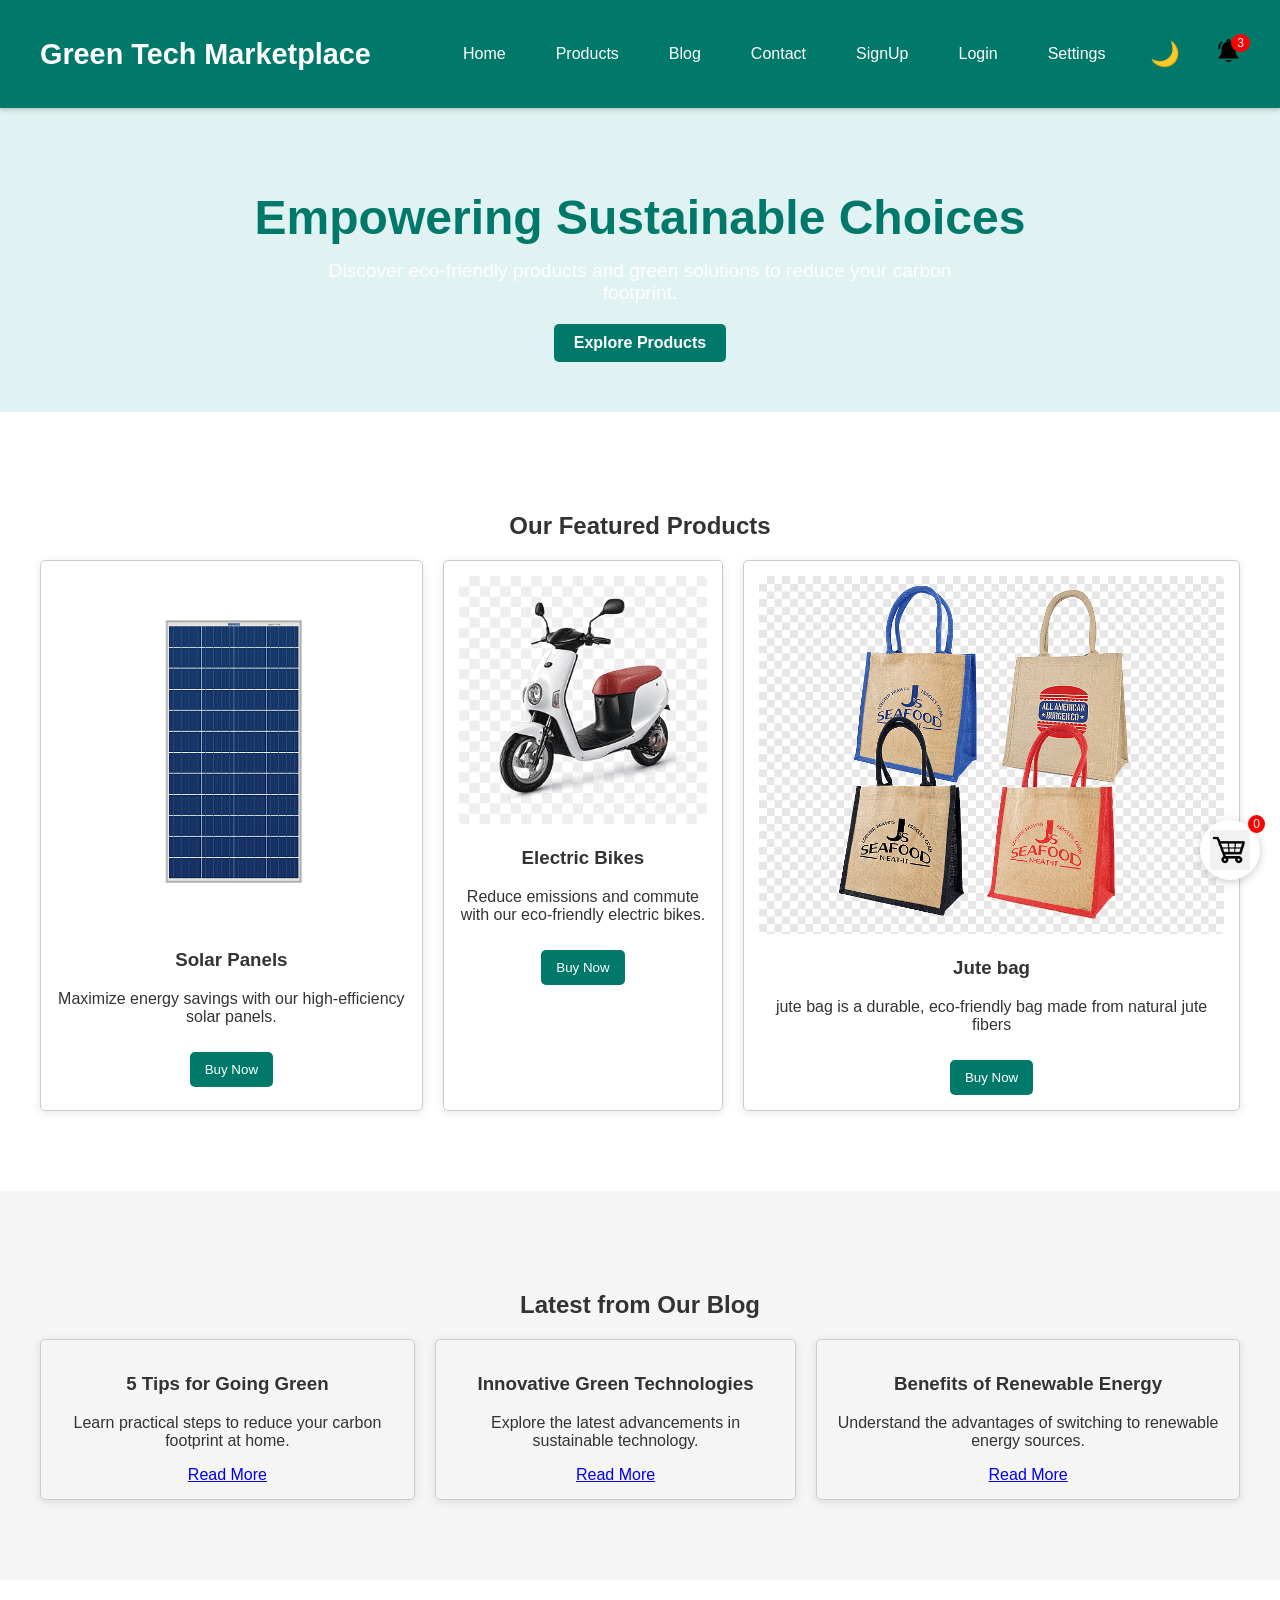
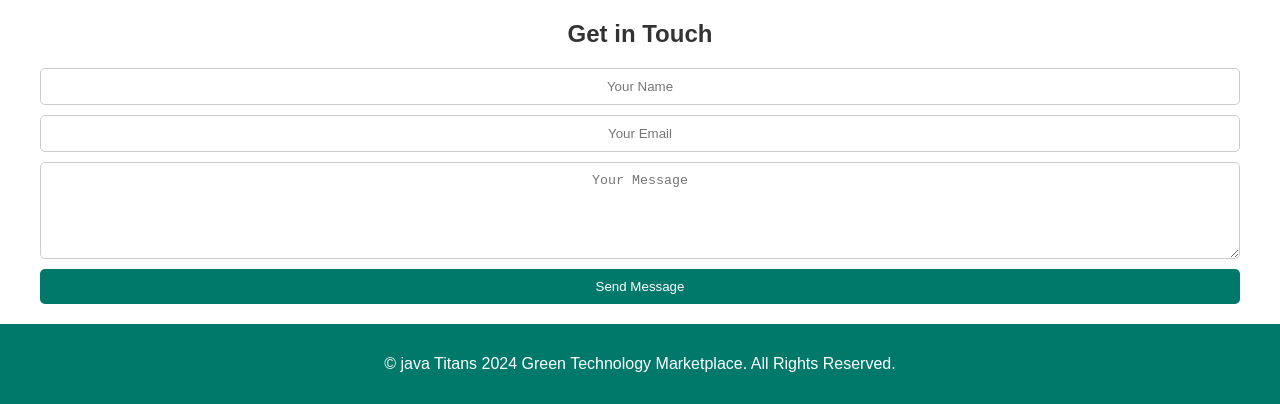
==== src/main/index.html @ c4afeb3e "all new data saved" ====
<!DOCTYPE html>
<html lang="en">
<head>
  <meta charset="UTF-8">
  <meta name="viewport" content="width=device-width, initial-scale=1.0">
  <meta name="description" content="Green Technology Marketplace - Your source for eco-friendly products and sustainable tech solutions.">
  <title>2 Green Technology Marketplace</title>
  <style>
    /* General Styles */
    body {
      font-family: 'Arial', sans-serif;
      margin: 0;
      padding: 0;
      background-color: #f5f5f5; /* Light mode background */
      color: #333; /* Light mode text color */
      transition: background-color 0.3s, color 0.3s;
    }

    /* Dark Mode Styles */
    body.dark-mode {
      background-color: #121212;
      color: #ffffff;
    }

    /* Container */
    .container {
      max-width: 1200px;
      margin: 0 auto;
      padding: 20px;
    }
    /* Navigation Bar */
    .navbar {
    background-color: #00796b;
    position: relative;
    top: 0;
    width: 100%;
    z-index: 1000;
    display: flex;
    justify-content: space-between;
    align-items: center;
    box-shadow: 0 2px 5px rgba(0, 0, 0, 0.2);
    animation: slideDown 0.5s ease-in-out;
}

body.dark-mode .navbar {
    background-color: #004d40;
}

@keyframes slideDown {
    from {
        opacity: 0;
        transform: translateY(-50px);
    }
    to {
        opacity: 1;
        transform: translateY(0);
    }
}
.container1 {
      max-width: 1200px;
      margin: 0 auto;
      padding: 20px;
}
.container {
    display: flex;
    justify-content: space-between;
    align-items: center;
    width: 100%;
}

.logo {
    color: #fff;
    font-size: 1.8rem;
    text-decoration: none;
    font-weight: bold;
    width: 40%; /* Ensure the logo takes 40% of the container's width */
}

.nav-menu {
    list-style: none;
    display: flex;
    gap: 20px;
    width: 60%; /* Ensure the nav menu takes 60% of the container's width */
    justify-content: flex-end; /* Align menu items to the right */
}

.nav-item {
    color: #fff;
    text-decoration: none;
    padding: 10px 15px;
    transition: all 0.3s;
    font-weight: 500;
}
    .nav-item:hover {
      background-color: #004d40;
      border-radius: 5px;
      transform: scale(1.05);
    }

    .theme-toggle {
      background: none;
      border: none;
      color: #fff;
      font-size: 1.5rem;
      cursor: pointer;
      transition: transform 0.3s;
    }

    .theme-toggle:hover {
      transform: rotate(360deg);
    }
    
.notification-bell {
    position: relative;
    width: 30px;
    height: 30px;
    cursor: pointer;
}

.notification-bell img {
    width: 100%;
    height: auto;
}

.notification-count {
    position: absolute;
    top: -5px;
    right: -10px;
    background-color: red;
    color: white;
    border-radius: 50%;
    padding: 2px 6px;
    font-size: 12px;
}

    /* Header Section */
    .header {
      background-image: url('background.webp');
      background-size: cover;
      background-position: center;
      padding: 50px 2px;
      text-align: center;
      background-color: #e0f2f1;
      animation: fadeIn 1s ease-in-out;
    }

    .header-content h1 {
      font-size: 3rem;
      margin-bottom: 15px;
      color: #00796b;
      animation: bounceIn 1s ease;
    }

    .header-content p {
      font-size: 1.2rem;
      max-width: 700px;
      margin: 0 auto;
      color: white;
    }

    .cta-btn {
      display: inline-block;
      margin-top: 20px;
      padding: 10px 20px;
      background-color: #00796b;
      color: #fff;
      border-radius: 5px;
      text-decoration: none;
      font-weight: 600;
      transition: background-color 0.3s, transform 0.3s;
    }

    .cta-btn:hover {
      background-color: #004d40;
      transform: scale(1.1);
    }

    @keyframes fadeIn {
      from {
        opacity: 0;
      }
      to {
        opacity: 1;
      }
    }

    @keyframes bounceIn {
      0% {
        transform: scale(0.8);
        opacity: 0.5;
      }
      60% {
        transform: scale(1.1);
        opacity: 1;
      }
      100% {
        transform: scale(1);
        opacity: 1;
      }
    }

    /* Products Section */
    .products-section {
        text-align: center;
      padding: 60px 20px;
      background-color: #fff;
    }

    .product-grid {
      display: flex;
      gap: 20px;
      justify-content: space-around;
    }

    .product-item {
      border: 1px solid #ccc;
      border-radius: 5px;
      padding: 15px;
      text-align: center;
      box-shadow: 0 2px 10px rgba(0, 0, 0, 0.1);
    }

    .product-item img {
      width: 100%;
      height: auto;
      border-radius: 5px;
    }

    .buy-btn {
      background-color: #00796b;
      color: #fff;
      border: none;
      padding: 10px 15px;
      border-radius: 5px;
      cursor: pointer;
      margin-top: 10px;
    }

    .buy-btn:hover {
      background-color: #004d40;
    }

    /* Blog Section */
    .blog-section {
        text-align: center;
      padding: 60px 20px;
      background-color: #f5f5f5;
    }
    .blog-grid {
      display: flex;
      gap: 20px;
      justify-content: space-around;
    }

    .blog-item {
      border: 1px solid #ccc;
      border-radius: 5px;
      padding: 15px;
      text-align: center;
      box-shadow: 0 2px 10px rgba(0, 0, 0, 0.1);
    }

    /* Contact Section */
    .contact-section {
      text-align: center;
      padding: 60 20px;
      background-color: #fff;
    }

    .contact-section form {
      display: flex;
      flex-direction: column;
      gap: 10px;
    }

    .contact-section input,
    .contact-section textarea {
      text-align: center;
      padding: 10px;
      border: 1px solid #ccc;
      border-radius: 5px;
    }

    .contact-section button {
      background-color: #00796b;
      color: #fff;
      border: none;
      padding: 10px;
      border-radius: 5px;
      cursor: pointer;
    }

    /* Cart Icon */
    .cart-icon {
      position: fixed;
      bottom: 20px;
      right: 20px;
      background-color: white;/* Background color for cart icon*/
      border-radius: 50%;
      padding: 10px;
      box-shadow: 0 2px 10px rgba(0, 0, 0, 0.2);
      cursor: pointer;
      display: flex;
      align-items: center;
      justify-content: center;
    }

    .cart-icon img {
      width: 40px; /* Adjust the size of the cart icon */
    }

    #cart-count {
      position: absolute;
      top: -5px;
      right: -5px;
      background-color: #ff0000; /* Red background for cart count */
      color: #fff;
      border-radius: 50%;
      padding: 2px 5px;
      font-size: 12px;
    }

    /* Footer */
    .footer {
      background-color: #00796b;
      color: #fff;
      text-align: center;
      padding: 15px 0;
    }
  </style>
</head>
<body>

  <!-- Navigation Bar -->
<nav class="navbar">
  <div class="container">
      <a href="#home" class="logo">Green Tech Marketplace</a>
      <ul class="nav-menu">
          <li><a href="#home" class="nav-item">Home</a></li>
          <li><a href="#products" class="nav-item">Products</a></li>
          <li><a href="#blog" class="nav-item">Blog</a></li>
          <li><a href="#contact" class="nav-item">Contact</a></li>
          <li><a href="#signup" class="nav-item">SignUp</a></li>
          <li><a href="#login" class="nav-item">Login</a></li>
          <li><a href="#settings" class="nav-item">Settings</a></li>
      </ul>
      <p>&nbsp; &nbsp; &nbsp; &nbsp;</p>
      <button id="theme-toggle" class="theme-toggle">🌙</button>
      <p>&nbsp; &nbsp; &nbsp;  &nbsp; &nbsp; </p>
      <div class="notification-bell" onclick="clearNotifications()">
        <img src="notification.png" alt="Notification Bell">
        <span class="notification-count" id="notificationCount">3</span>
    </div>
  </div>
</nav>


  <!-- Header Section -->
  <header class="header" id="home">
    <div class="header-content">
      <h1>Empowering Sustainable Choices</h1>
      <p>Discover eco-friendly products and green solutions to reduce your carbon footprint.</p>
      <a href="#products" class="cta-btn">Explore Products</a>
    </div>
  </header>

  <!-- Featured Products Section -->
  <section class="products-section" id="products">
    <div class="container1">
      <h2>Our Featured Products</h2>
      <div class="product-grid">
        <div class="product-item">
          <img src="solar panel.png" alt="Solar Panel">
          <h3>Solar Panels</h3>
          <p>Maximize energy savings with our high-efficiency solar panels.</p>
          <button class="buy-btn" onclick="addToCart('Solar Panels')">Buy Now</button>
        </div>
        <div class="product-item">
          <img src="E-Bike.png" alt="Electric Bike">
          <h3>Electric Bikes</h3>
          <p>Reduce emissions and commute with our eco-friendly electric bikes.</p>
          <button class="buy-btn" onclick="addToCart('Electric Bikes')">Buy Now</button>
        </div>
        <div class="product-item">
          <img src="juta bag.png" alt="Juta Bag">
          <h3>Jute bag</h3>
          <p>jute bag is a durable, eco-friendly bag made from natural jute fibers</p>
          <button class="buy-btn" onclick="addToCart('LED Lighting')">Buy Now</button>
        </div>
      </div>
    </div>
  </section>

  <!-- Blog Section -->
  <section class="blog-section" id="blog">
    <div class="container1">
      <h2>Latest from Our Blog</h2>
      <div class="blog-grid">
        <div class="blog-item">
          <h3>5 Tips for Going Green</h3>
          <p>Learn practical steps to reduce your carbon footprint at home.</p>
          <a href="#" class="nav-item1">Read More</a>
        </div>
        <div class="blog-item">
          <h3>Innovative Green Technologies</h3>
          <p>Explore the latest advancements in sustainable technology.</p>
          <a href="#" class="nav-item1">Read More</a>
        </div>
        <div class="blog-item">
          <h3>Benefits of Renewable Energy</h3>
          <p>Understand the advantages of switching to renewable energy sources.</p>
          <a href="#" class="nav-item1">Read More</a>
        </div>
      </div>
    </div>
  </section>

  <!-- Contact Section -->
  <section class="contact-section" id="contact">
    <div class="container1">
      <h2>Get in Touch</h2>
      <form>
        <input type="text" placeholder="Your Name" required>
        <input type="email" placeholder="Your Email" required>
        <textarea rows="5" placeholder="Your Message" required></textarea>
        <button type="submit">Send Message</button>
      </form>
    </div>
  </section>

  <!-- Cart Icon -->
  <div class="cart-icon" onclick="viewCart()">
    <img src="cart.png" alt="Cart Icon">
    <span id="cart-count">0</span>
  </div>

  <!-- Footer -->
  <footer class="footer">
    <p>&copy; java Titans 2024 Green Technology Marketplace. All Rights Reserved.</p>
  </footer>

  <script>
    // Theme Toggle Functionality
    const themeToggleButton = document.getElementById('theme-toggle');
    themeToggleButton.addEventListener('click', () => {
      document.body.classList.toggle('dark-mode');
      themeToggleButton.innerText = document.body.classList.contains('dark-mode') ? '🌞' : '🌙';
    });

    // Cart Functionality
    let cartCount = 0;

    function addToCart(product) {
      cartCount++;
      document.getElementById('cart-count').innerText = cartCount;
      alert(`${product} has been added to your cart!`);
    }

    function viewCart() {
      alert('Viewing cart with ' + cartCount + ' items.');
    }

    // Notification bell
    function clearNotifications() {
    const notificationCount = document.getElementById('notificationCount');
    notificationCount.textContent = '0';
    notificationCount.style.backgroundColor = 'transparent';
}

  </script>
</body>
</html>
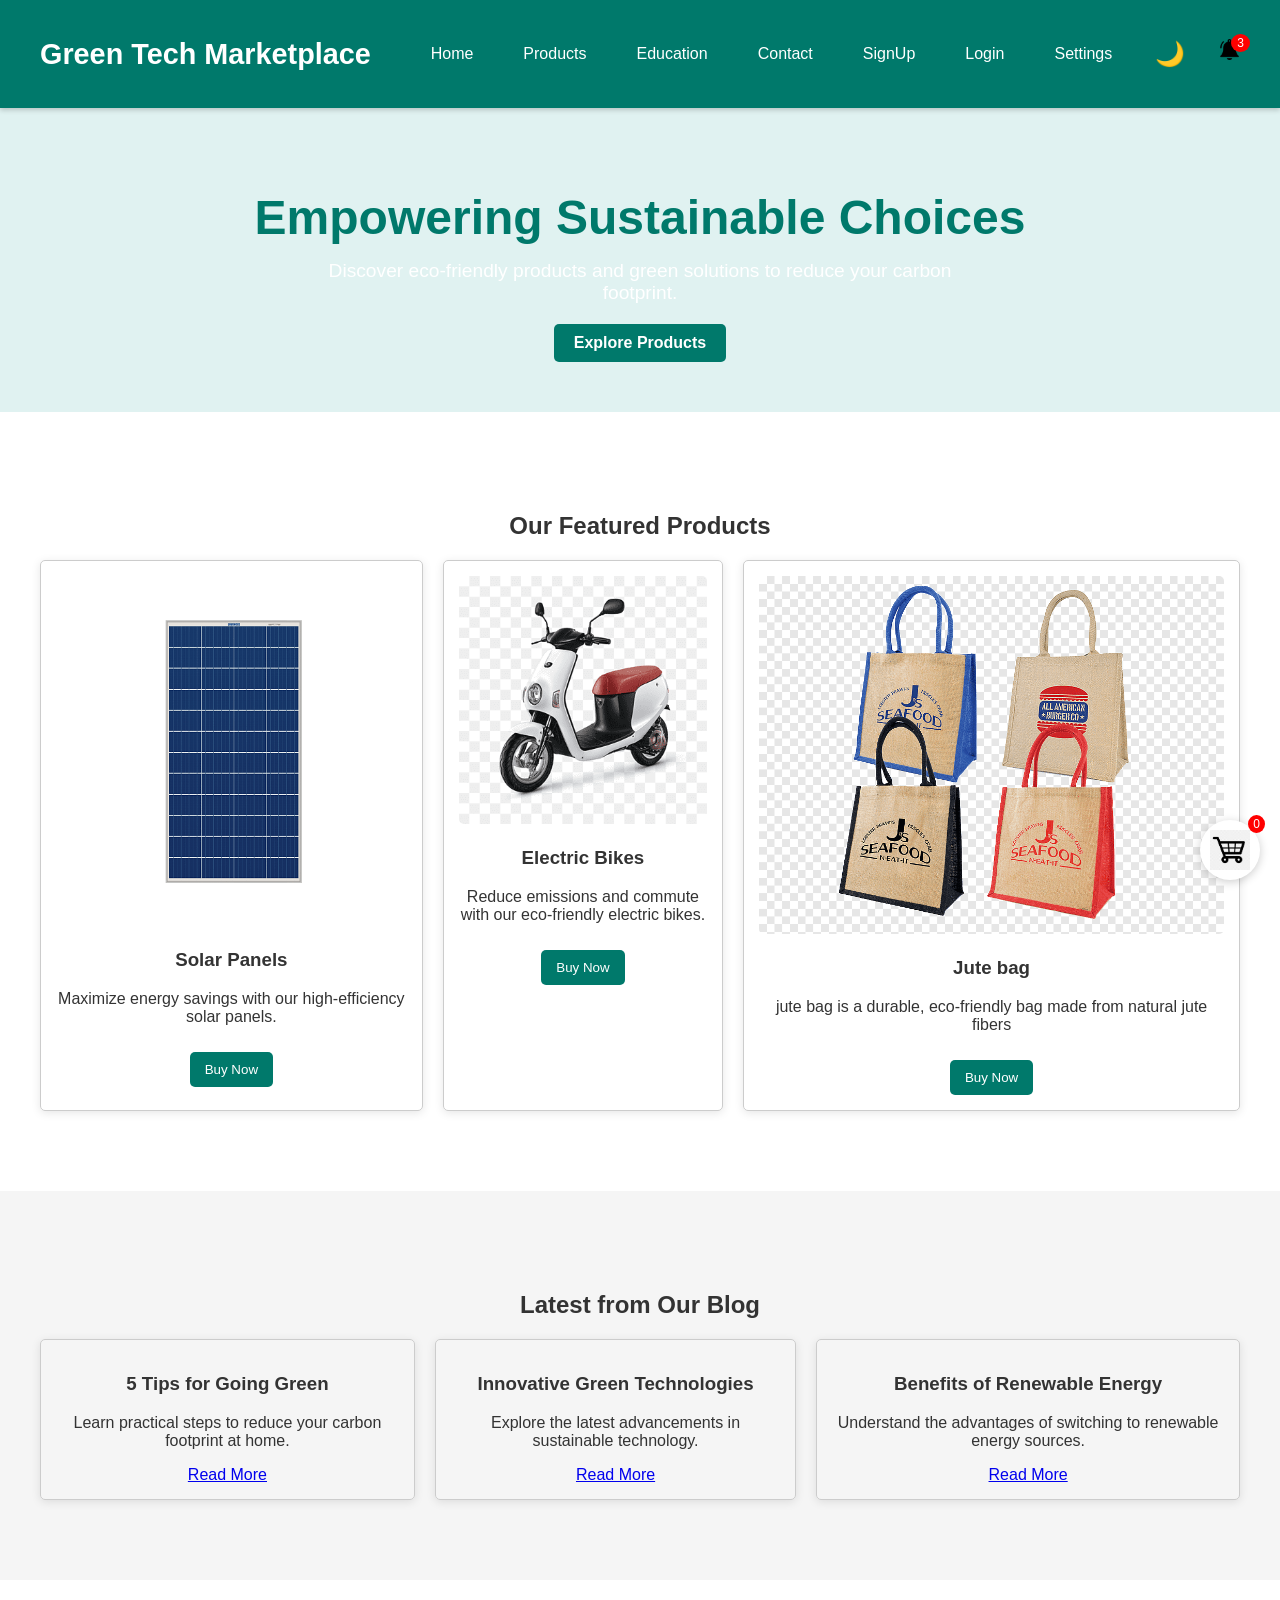
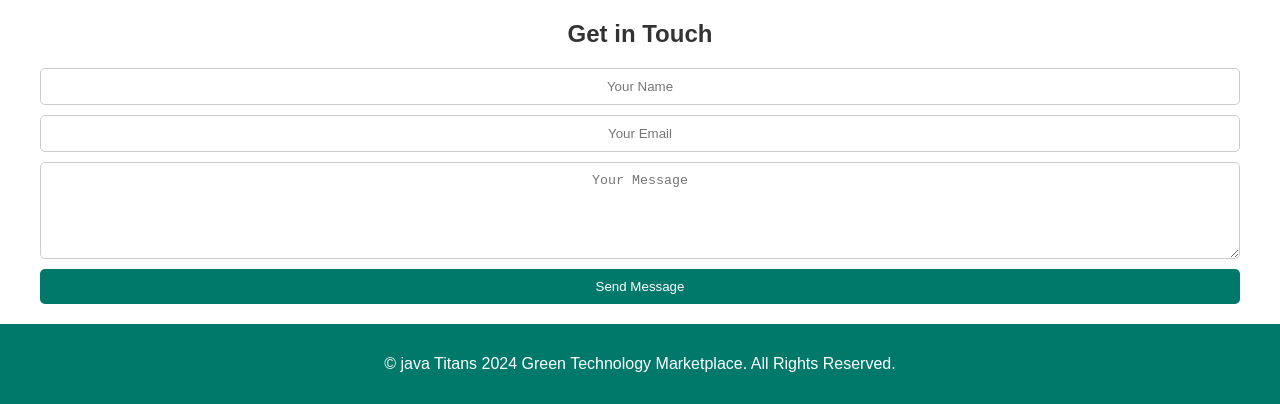
==== commit 62c8b7b5: "nav bar correction" ====
--- a/src/main/index.html
+++ b/src/main/index.html
@@ -338,11 +338,11 @@
       <ul class="nav-menu">
           <li><a href="#home" class="nav-item">Home</a></li>
           <li><a href="#products" class="nav-item">Products</a></li>
-          <li><a href="#blog" class="nav-item">Blog</a></li>
+          <li><a href="educatinal.html" class="nav-item">Education</a></li>
           <li><a href="#contact" class="nav-item">Contact</a></li>
-          <li><a href="#signup" class="nav-item">SignUp</a></li>
-          <li><a href="#login" class="nav-item">Login</a></li>
-          <li><a href="#settings" class="nav-item">Settings</a></li>
+          <li><a href="create-account.html" class="nav-item">SignUp</a></li>
+          <li><a href="login.html" class="nav-item">Login</a></li>
+          <li><a href="setting.html" class="nav-item">Settings</a></li>
       </ul>
       <p>&nbsp; &nbsp; &nbsp; &nbsp;</p>
       <button id="theme-toggle" class="theme-toggle">🌙</button>
